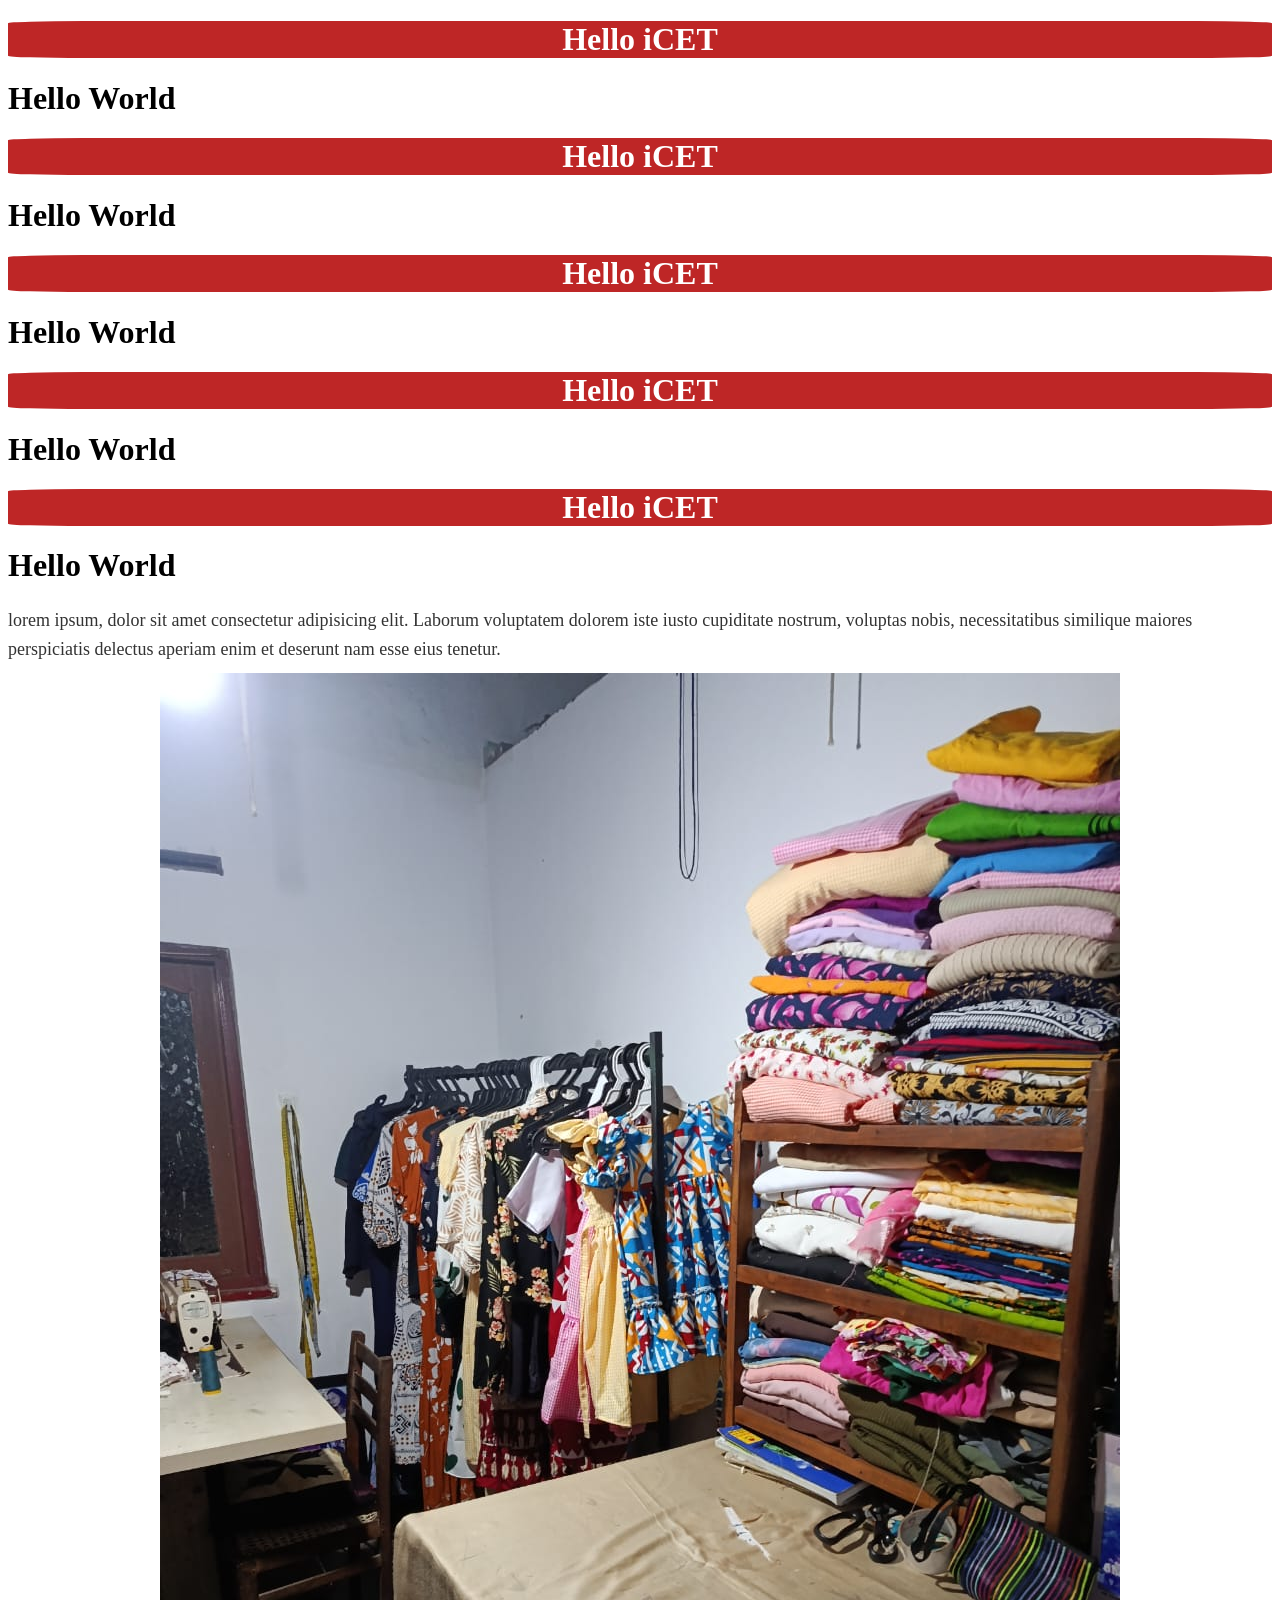
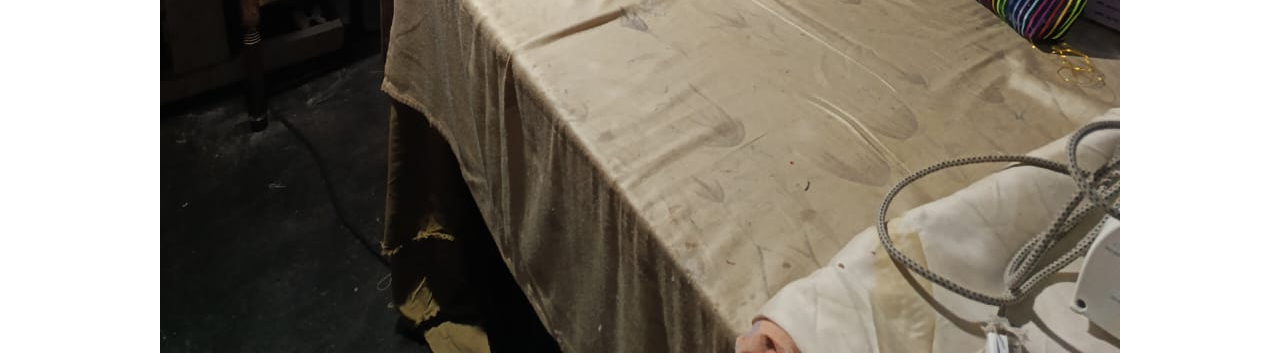
==== index.html @ 57ac8265 "Add content and styling updates to HTML and CSS files" ====
<!DOCTYPE html>
<html lang="en">
<head>
    <meta charset="UTF-8">
    <meta name="viewport" content="width=device-width, initial-scale=1.0">
    <title>Document</title>
    <link rel="stylesheet" href="css/style.css">
</head>
<body>
    <h1 class="bg-red-h1">Hello iCET</h1>
    <h1 class="bg-blue-h1">Hello World</h1>
    <h1 class="bg-red-h1">Hello iCET</h1>
    <h1 class="bg-blue-h1">Hello World</h1>
    <h1 class="bg-red-h1">Hello iCET</h1>
    <h1 class="bg-blue-h1">Hello World</h1>
    <h1 class="bg-red-h1">Hello iCET</h1>
    <h1 class="bg-blue-h1">Hello World</h1>
    <h1 class="bg-red-h1">Hello iCET</h1>
    <h1 class="bg-blue-h1">Hello World</h1>

    <p>lorem ipsum, dolor sit amet consectetur adipisicing elit. Laborum voluptatem dolorem iste iusto cupiditate nostrum, voluptas nobis, necessitatibus similique maiores perspiciatis delectus aperiam enim et deserunt nam esse eius tenetur.</p>
    
    <img src="WhatsApp Image 2026-06-22 at 08.34.23.jpeg" alt="sdfgh">




</body>
</html>
---- css/style.css ----
.bg-red-h1 {
    background-color: rgb(190, 38, 38);
    color: white;
    text-align: center;
    border-radius: 6%;
}

.c {
    background-color: rgb(16, 75, 202);
    color: white;
    text-align: center;
    border-radius: 6%;
}

p {
    font-size: 18px;
    line-height: 1.6;
    color: #333;
    margin: 10px 0;
}

img {
    max-width: 100%;
    height: auto;
    display: block;
    margin: 0 auto;
}

ol {
    list-style-type: decimal;
    padding-left: 20px;
}

ul {
    list-style-type: disc;
    padding-left: 20px;
}
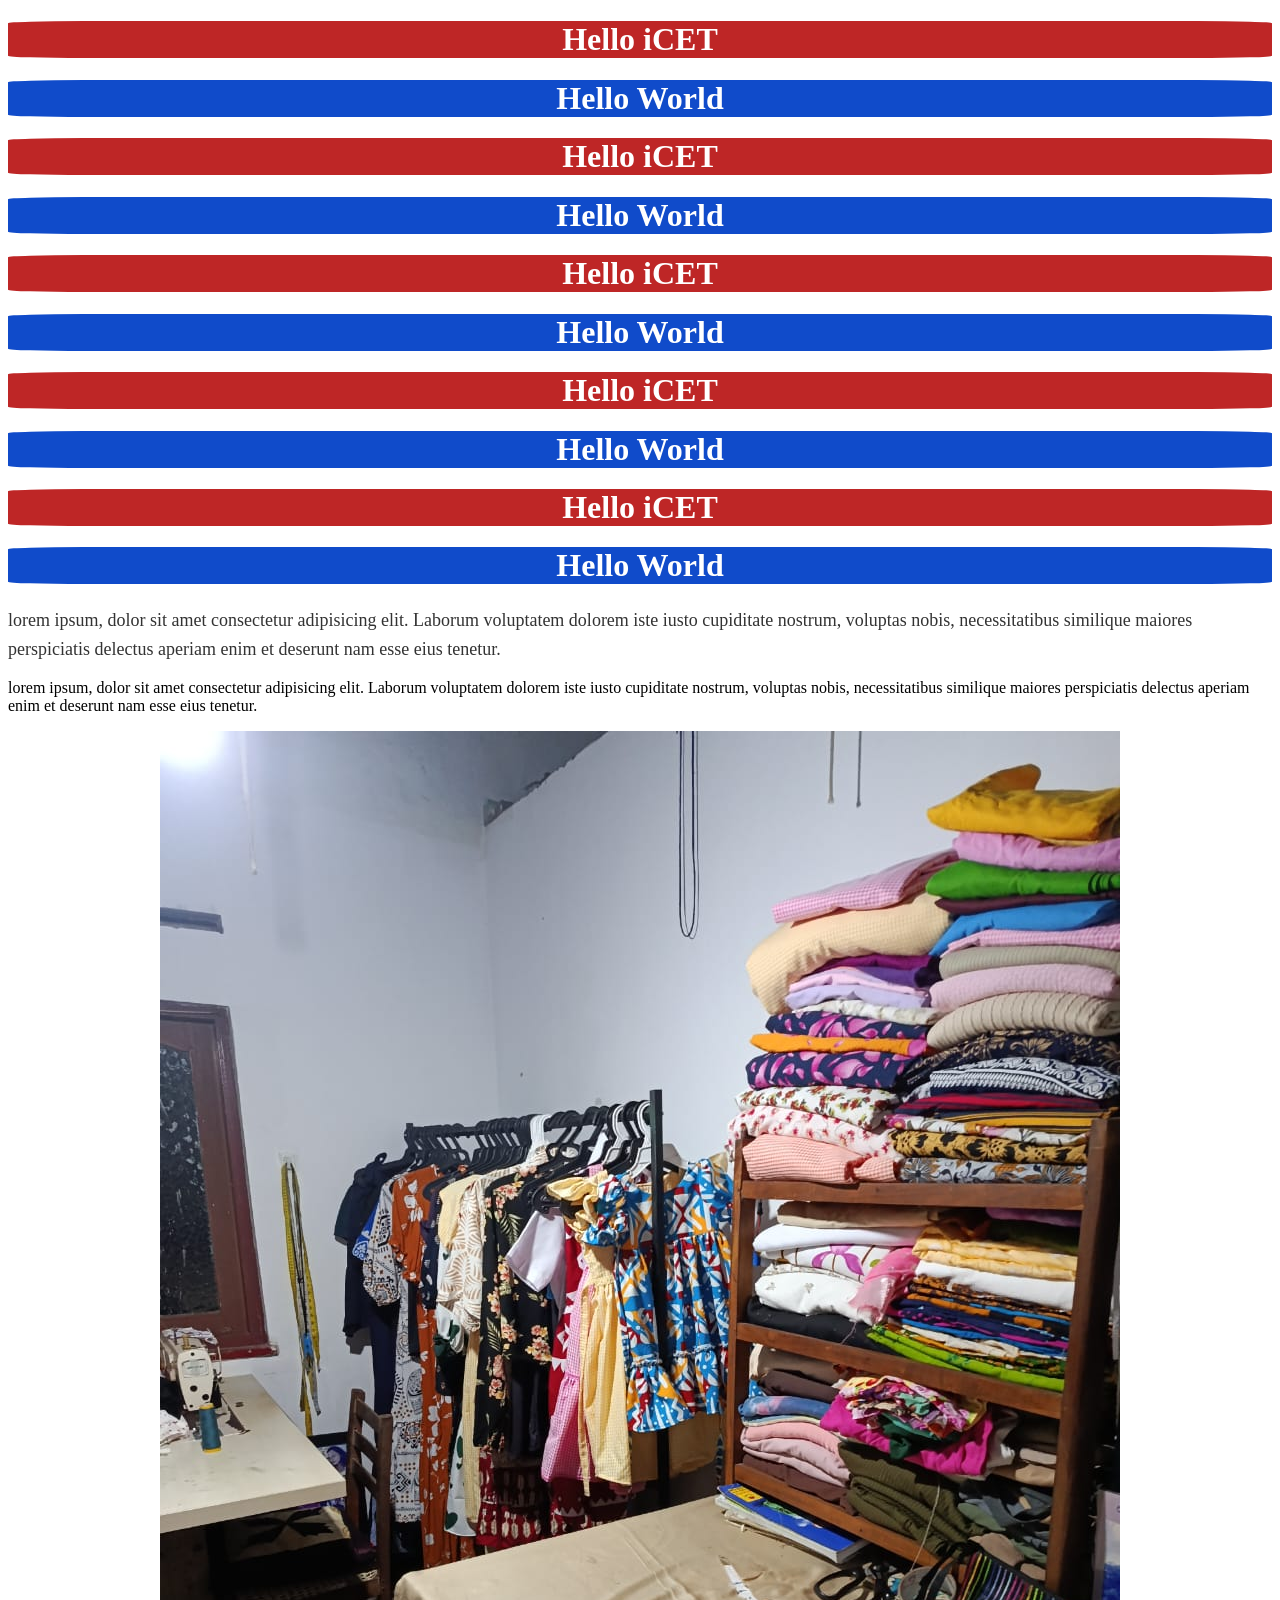
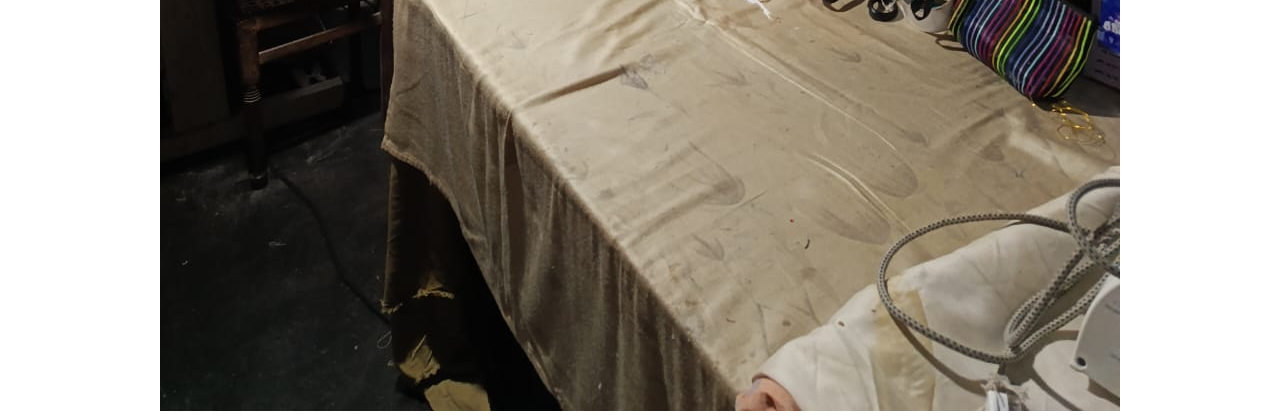
==== commit 47653498: "Add additional paragraphs and update CSS classes for styling improvements" ====
--- a/index.html
+++ b/index.html
@@ -18,12 +18,14 @@
     <h1 class="bg-red-h1">Hello iCET</h1>
     <h1 class="bg-blue-h1">Hello World</h1>
 
-    <p>lorem ipsum, dolor sit amet consectetur adipisicing elit. Laborum voluptatem dolorem iste iusto cupiditate nostrum, voluptas nobis, necessitatibus similique maiores perspiciatis delectus aperiam enim et deserunt nam esse eius tenetur.</p>
+    <p class="first">lorem ipsum, dolor sit amet consectetur adipisicing elit. Laborum voluptatem dolorem iste iusto cupiditate nostrum, voluptas nobis, necessitatibus similique maiores perspiciatis delectus aperiam enim et deserunt nam esse eius tenetur.</p>
+    
+
+    <p class="second">lorem ipsum, dolor sit amet consectetur adipisicing elit. Laborum voluptatem dolorem iste iusto cupiditate nostrum, voluptas nobis, necessitatibus similique maiores perspiciatis delectus aperiam enim et deserunt nam esse eius tenetur.</p>
     
     <img src="WhatsApp Image 2026-06-22 at 08.34.23.jpeg" alt="sdfgh">
 
 
-
-
+    
 </body>
 </html>
--- a/css/style.css
+++ b/css/style.css
@@ -5,14 +5,35 @@
     border-radius: 6%;
 }
 
-.c {
+.bg-blue-h1 {
     background-color: rgb(16, 75, 202);
     color: white;
     text-align: center;
     border-radius: 6%;
 }
 
-p {
+.first {
+    font-size: 18px;
+    line-height: 1.6;
+    color: #333;
+    margin: 10px 0;
+}
+
+#first {
+    font-size: 20px;
+    line-height: 1.6;
+    color: #333;
+    margin: 10px 0;
+}s
+
+.second {
+    font-size: 30px;
+    line-height: 1.5;
+    color: #0f3ae3;
+    margin: 10px 0;
+}
+
+.fixed-width {
     font-size: 18px;
     line-height: 1.6;
     color: #333;
